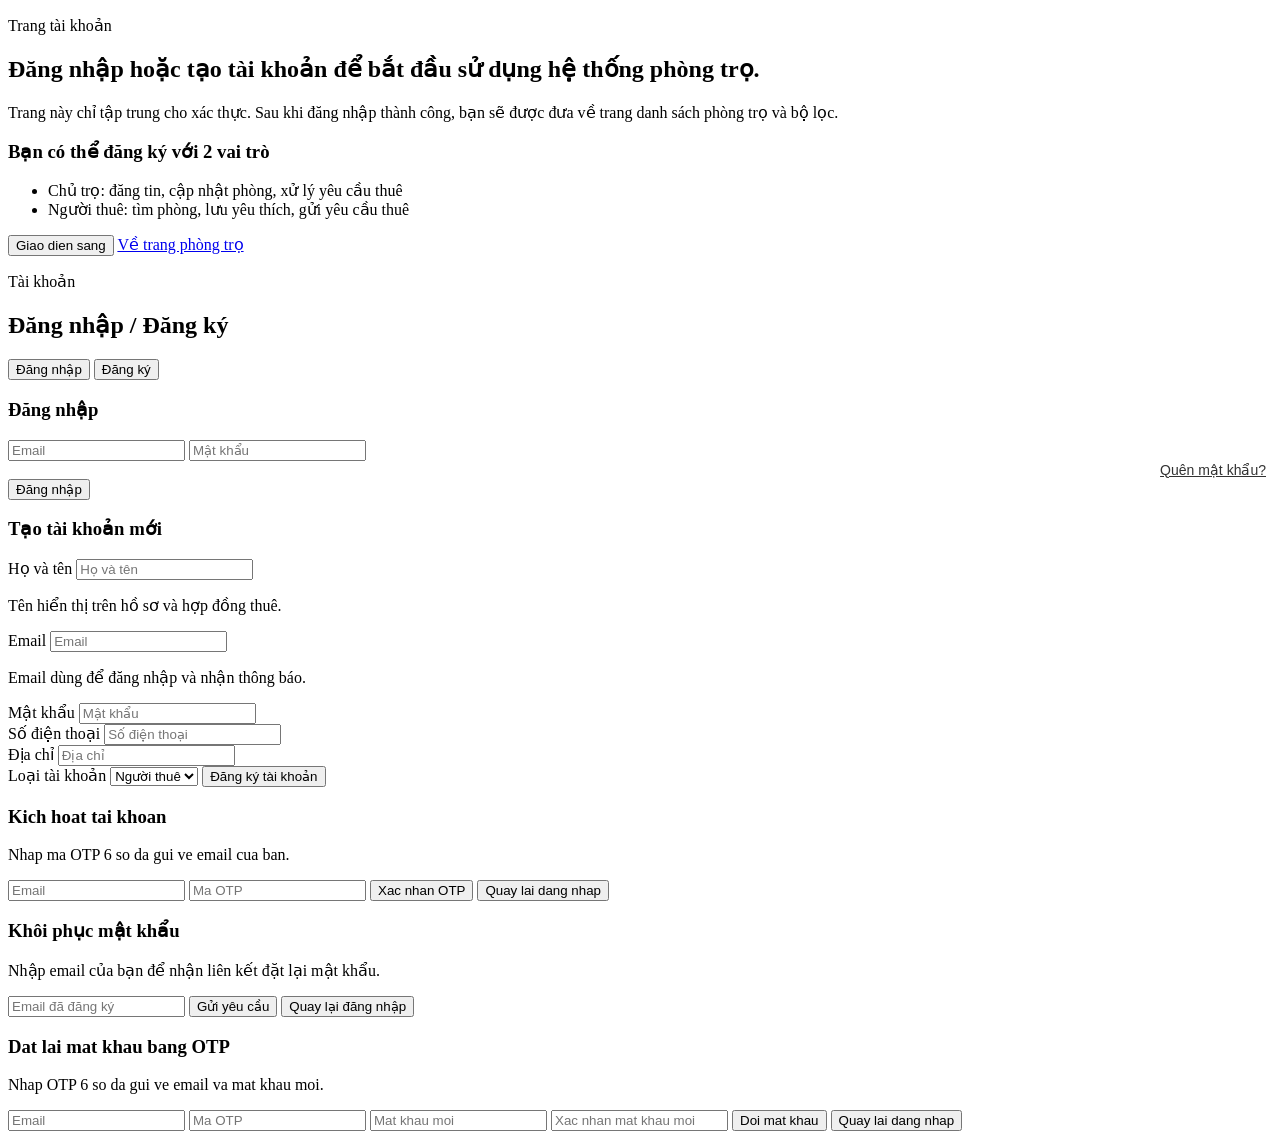
==== src/main/resources/static/auth.html @ 1b6462bd "Initial commit" ====
<!DOCTYPE html>
<html lang="vi">
<head>
    <meta charset="UTF-8">
    <meta name="viewport" content="width=device-width, initial-scale=1.0">
    <title>TroTotTNU | Đăng nhập và đăng ký</title>
    <link rel="preconnect" href="https://fonts.googleapis.com">
    <link rel="preconnect" href="https://fonts.gstatic.com" crossorigin>
    <link href="https://fonts.googleapis.com/css2?family=Be+Vietnam+Pro:wght@400;500;600;700;800&family=Bricolage+Grotesque:wght@500;700;800&family=Orbitron:wght@500;700&display=swap" rel="stylesheet">
    <script>
        (function () {
            try {
                const savedTheme = localStorage.getItem("trototn-theme");
                const systemTheme = window.matchMedia("(prefers-color-scheme: dark)").matches ? "dark" : "light";
                document.documentElement.dataset.theme = savedTheme || systemTheme;
            } catch (error) {
                document.documentElement.dataset.theme = "dark";
            }
        }());
    </script>
    <link rel="stylesheet" href="/styles.css?v=mono1">
</head>
<body class="auth-page">
<div class="auth-shell">
    <section class="auth-hero panel">
        <p class="eyebrow">Trang tài khoản</p>
        <h1>Đăng nhập hoặc tạo tài khoản để bắt đầu sử dụng hệ thống phòng trọ.</h1>
        <p class="hero-description">
            Trang này chỉ tập trung cho xác thực. Sau khi đăng nhập thành công, bạn sẽ được đưa về trang danh sách
            phòng trọ và bộ lọc.
        </p>
        <div class="demo-card">
            <h3>Bạn có thể đăng ký với 2 vai trò</h3>
            <ul class="feature-list">
                <li>Chủ trọ: đăng tin, cập nhật phòng, xử lý yêu cầu thuê</li>
                <li>Người thuê: tìm phòng, lưu yêu thích, gửi yêu cầu thuê</li>
            </ul>
        </div>
        <div class="auth-actions">
            <button id="themeToggle" class="ghost-button theme-toggle" type="button" data-theme-toggle aria-label="Chuyen sang giao dien sang">
                <span class="theme-toggle-track" aria-hidden="true"><span class="theme-toggle-thumb"></span></span>
                <span data-theme-label>Giao dien sang</span>
            </button>
            <a class="ghost-button link-button" href="/index.html">Về trang phòng trọ</a>
        </div>
    </section>

    <section class="auth-card panel">
        <div class="auth-card-header">
            <p class="eyebrow">Tài khoản</p>
            <h2>Đăng nhập / Đăng ký</h2>
        </div>

        <div class="auth-switch">
            <button type="button" class="auth-tab active" data-tab="login">Đăng nhập</button>
            <button type="button" class="auth-tab" data-tab="register">Đăng ký</button>
        </div>

        <form id="loginForm" class="stack-form auth-form">
            <h3>Đăng nhập</h3>
            <input name="email" type="email" placeholder="Email" required>
            <input name="password" type="password" placeholder="Mật khẩu" required>
            <div style="text-align: right; width: 100%;">
                <button type="button" class="text-button" data-action="show-forgot-password" style="font-size: 14px; background: none; border: none; color: inherit; cursor: pointer; text-decoration: underline; opacity: 0.8;">Quên mật khẩu?</button>
            </div>
            <button class="primary-button" type="submit">Đăng nhập</button>
        </form>

        <form id="registerForm" class="stack-form auth-form hidden">
            <h3>Tạo tài khoản mới</h3>
            <div class="field-group">
                <label class="field-label" for="regFullName">Họ và tên</label>
                <input id="regFullName" name="fullName" placeholder="Họ và tên" required>
                <p class="field-hint">Tên hiển thị trên hồ sơ và hợp đồng thuê.</p>
            </div>
            <div class="field-group">
                <label class="field-label" for="regEmail">Email</label>
                <input id="regEmail" name="email" type="email" placeholder="Email" required>
                <p class="field-hint">Email dùng để đăng nhập và nhận thông báo.</p>
            </div>
            <div class="field-group">
                <label class="field-label" for="regPassword">Mật khẩu</label>
                <input id="regPassword" name="password" type="password" placeholder="Mật khẩu" required>
            </div>
            <div class="field-group">
                <label class="field-label" for="regPhone">Số điện thoại</label>
                <input id="regPhone" name="phone" placeholder="Số điện thoại">
            </div>
            <div class="field-group">
                <label class="field-label" for="regAddress">Địa chỉ</label>
                <input id="regAddress" name="address" placeholder="Địa chỉ">
            </div>
            <label class="role-select">
                <span>Loại tài khoản</span>
                <select name="role">
                    <option value="TENANT">Người thuê</option>
                    <option value="LANDLORD">Chủ trọ</option>
                </select>
            </label>
            <button class="primary-button" type="submit">Đăng ký tài khoản</button>
        </form>

        <form id="activationOtpForm" class="stack-form auth-form hidden">
            <h3>Kich hoat tai khoan</h3>
            <p class="field-hint">Nhap ma OTP 6 so da gui ve email cua ban.</p>
            <input name="email" type="email" placeholder="Email" required>
            <input name="otp" inputmode="numeric" maxlength="6" placeholder="Ma OTP" required>
            <button class="primary-button" type="submit">Xac nhan OTP</button>
            <button class="ghost-button" type="button" data-action="back-to-login">Quay lai dang nhap</button>
        </form>

        <form id="forgotPasswordForm" class="stack-form auth-form hidden">
            <h3>Khôi phục mật khẩu</h3>
            <p class="field-hint">Nhập email của bạn để nhận liên kết đặt lại mật khẩu.</p>
            <input name="email" type="email" placeholder="Email đã đăng ký" required>
            <button class="primary-button" type="submit">Gửi yêu cầu</button>
            <button class="ghost-button" type="button" data-action="back-to-login">Quay lại đăng nhập</button>
        </form>

        <form id="resetOtpForm" class="stack-form auth-form hidden">
            <h3>Dat lai mat khau bang OTP</h3>
            <p class="field-hint">Nhap OTP 6 so da gui ve email va mat khau moi.</p>
            <input name="email" type="email" placeholder="Email" required>
            <input name="otp" inputmode="numeric" maxlength="6" placeholder="Ma OTP" required>
            <input name="newPassword" type="password" placeholder="Mat khau moi" required>
            <input name="confirmPassword" type="password" placeholder="Xac nhan mat khau moi" required>
            <button class="primary-button" type="submit">Doi mat khau</button>
            <button class="ghost-button" type="button" data-action="back-to-login">Quay lai dang nhap</button>
        </form>

    </section>
</div>

<div id="toast" class="toast hidden"></div>
<script src="/theme.js?v=1"></script>
<script src="/auth.js?v=3"></script>

</body>
</html>
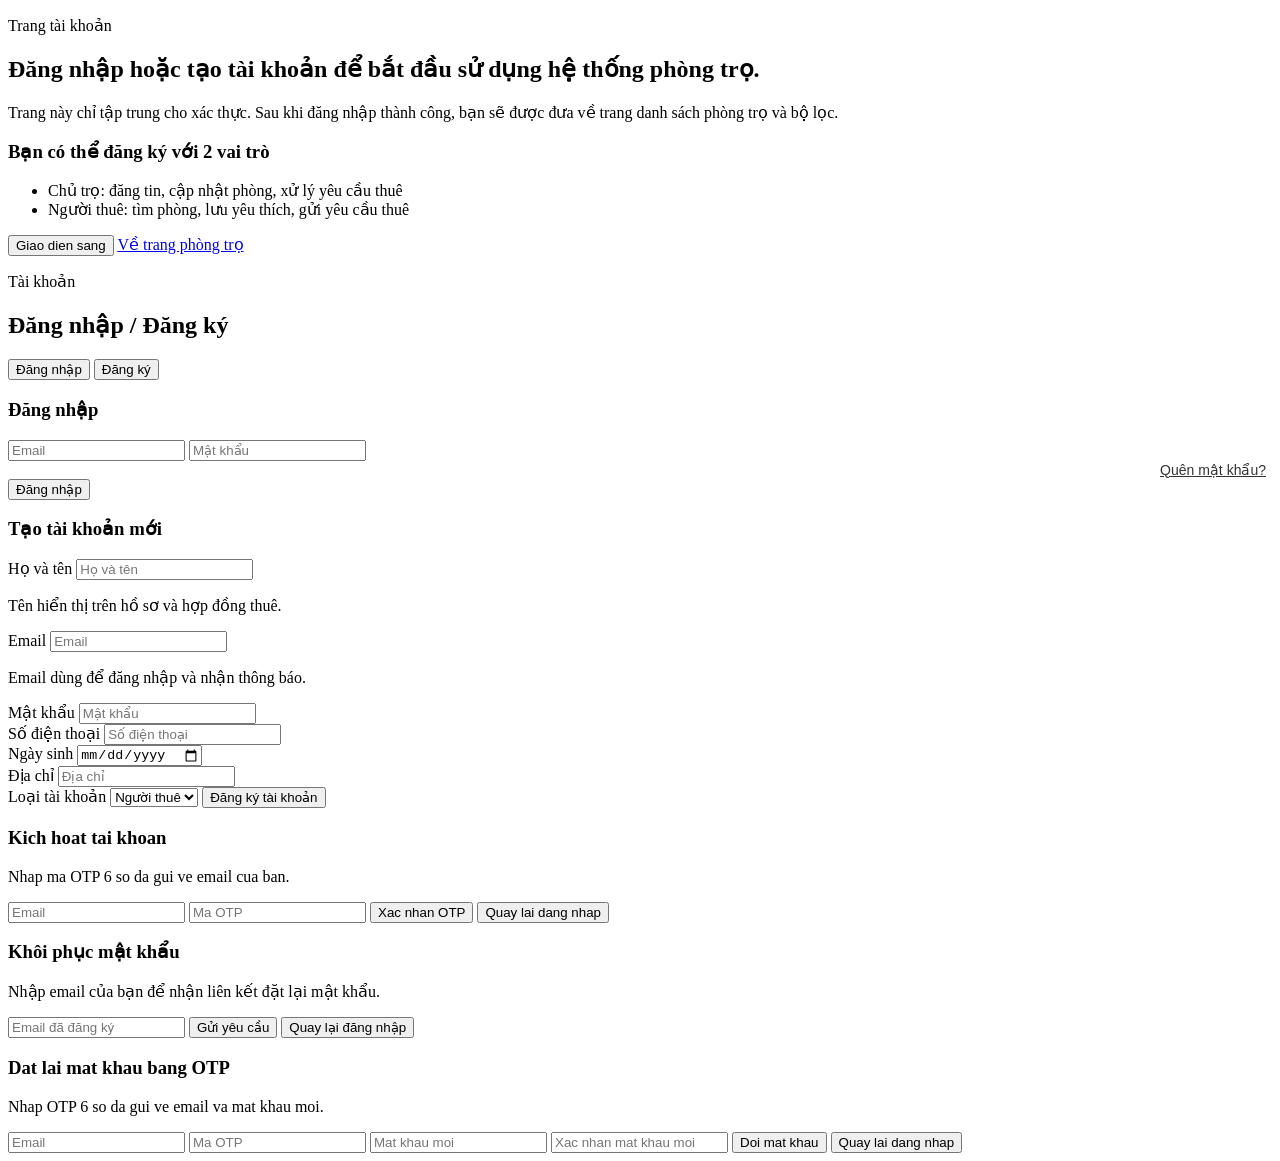
==== commit b150b183: "Add room layout holds and contract flow" ====
--- a/src/main/resources/static/auth.html
+++ b/src/main/resources/static/auth.html
@@ -84,7 +84,11 @@
             </div>
             <div class="field-group">
                 <label class="field-label" for="regPhone">Số điện thoại</label>
-                <input id="regPhone" name="phone" placeholder="Số điện thoại">
+                <input id="regPhone" name="phone" inputmode="tel" placeholder="Số điện thoại" required>
+            </div>
+            <div class="field-group">
+                <label class="field-label" for="regDob">Ngày sinh</label>
+                <input id="regDob" name="dateOfBirth" type="date" required>
             </div>
             <div class="field-group">
                 <label class="field-label" for="regAddress">Địa chỉ</label>
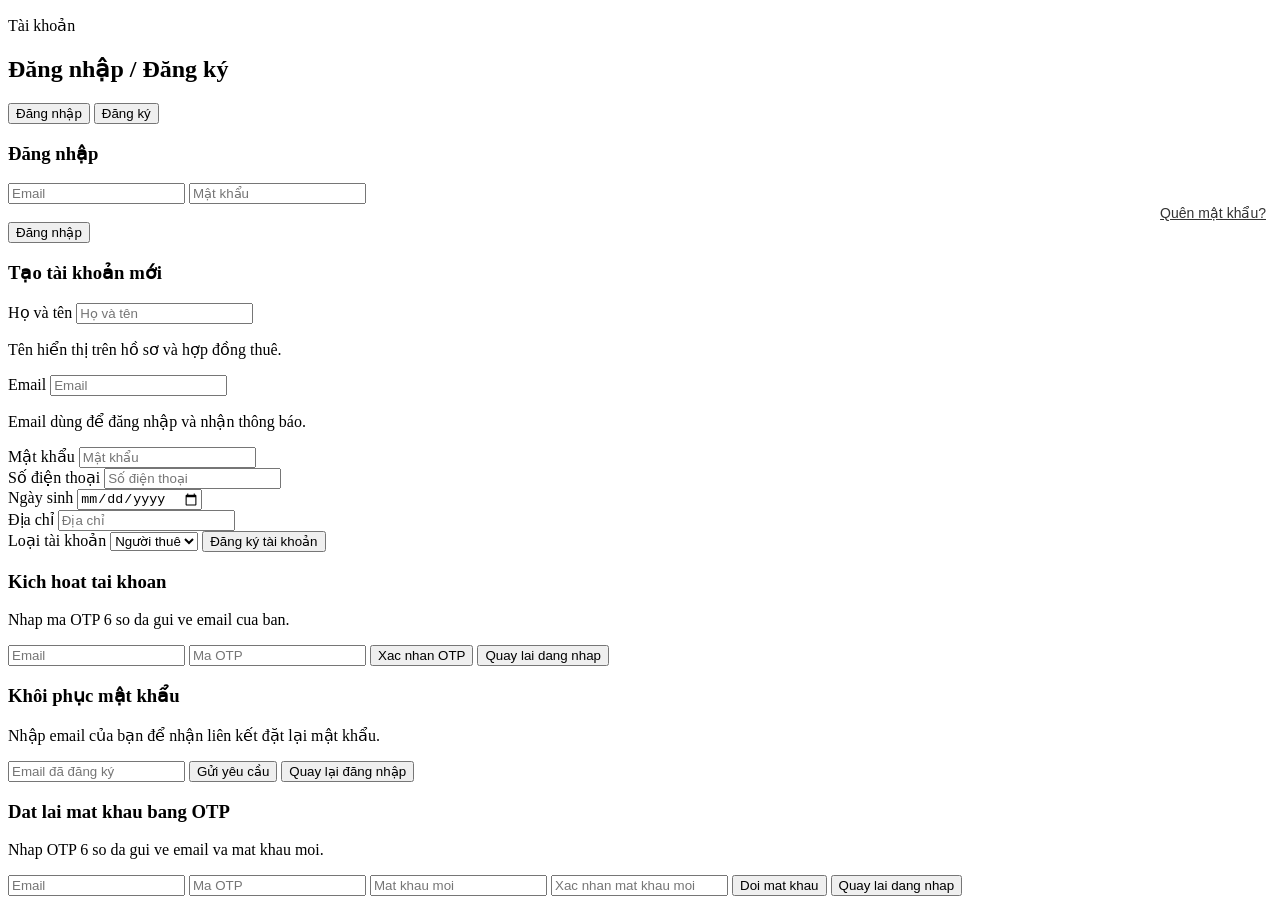
==== commit 48ac53ee: "Simplify auth page layout" ====
--- a/src/main/resources/static/auth.html
+++ b/src/main/resources/static/auth.html
@@ -18,33 +18,10 @@
             }
         }());
     </script>
-    <link rel="stylesheet" href="/styles.css?v=mono1">
+    <link rel="stylesheet" href="/styles.css?v=auth-clean1">
 </head>
 <body class="auth-page">
 <div class="auth-shell">
-    <section class="auth-hero panel">
-        <p class="eyebrow">Trang tài khoản</p>
-        <h1>Đăng nhập hoặc tạo tài khoản để bắt đầu sử dụng hệ thống phòng trọ.</h1>
-        <p class="hero-description">
-            Trang này chỉ tập trung cho xác thực. Sau khi đăng nhập thành công, bạn sẽ được đưa về trang danh sách
-            phòng trọ và bộ lọc.
-        </p>
-        <div class="demo-card">
-            <h3>Bạn có thể đăng ký với 2 vai trò</h3>
-            <ul class="feature-list">
-                <li>Chủ trọ: đăng tin, cập nhật phòng, xử lý yêu cầu thuê</li>
-                <li>Người thuê: tìm phòng, lưu yêu thích, gửi yêu cầu thuê</li>
-            </ul>
-        </div>
-        <div class="auth-actions">
-            <button id="themeToggle" class="ghost-button theme-toggle" type="button" data-theme-toggle aria-label="Chuyen sang giao dien sang">
-                <span class="theme-toggle-track" aria-hidden="true"><span class="theme-toggle-thumb"></span></span>
-                <span data-theme-label>Giao dien sang</span>
-            </button>
-            <a class="ghost-button link-button" href="/index.html">Về trang phòng trọ</a>
-        </div>
-    </section>
-
     <section class="auth-card panel">
         <div class="auth-card-header">
             <p class="eyebrow">Tài khoản</p>
@@ -137,7 +114,7 @@
 
 <div id="toast" class="toast hidden"></div>
 <script src="/theme.js?v=1"></script>
-<script src="/auth.js?v=3"></script>
+<script src="/auth.js?v=4"></script>
 
 </body>
 </html>
